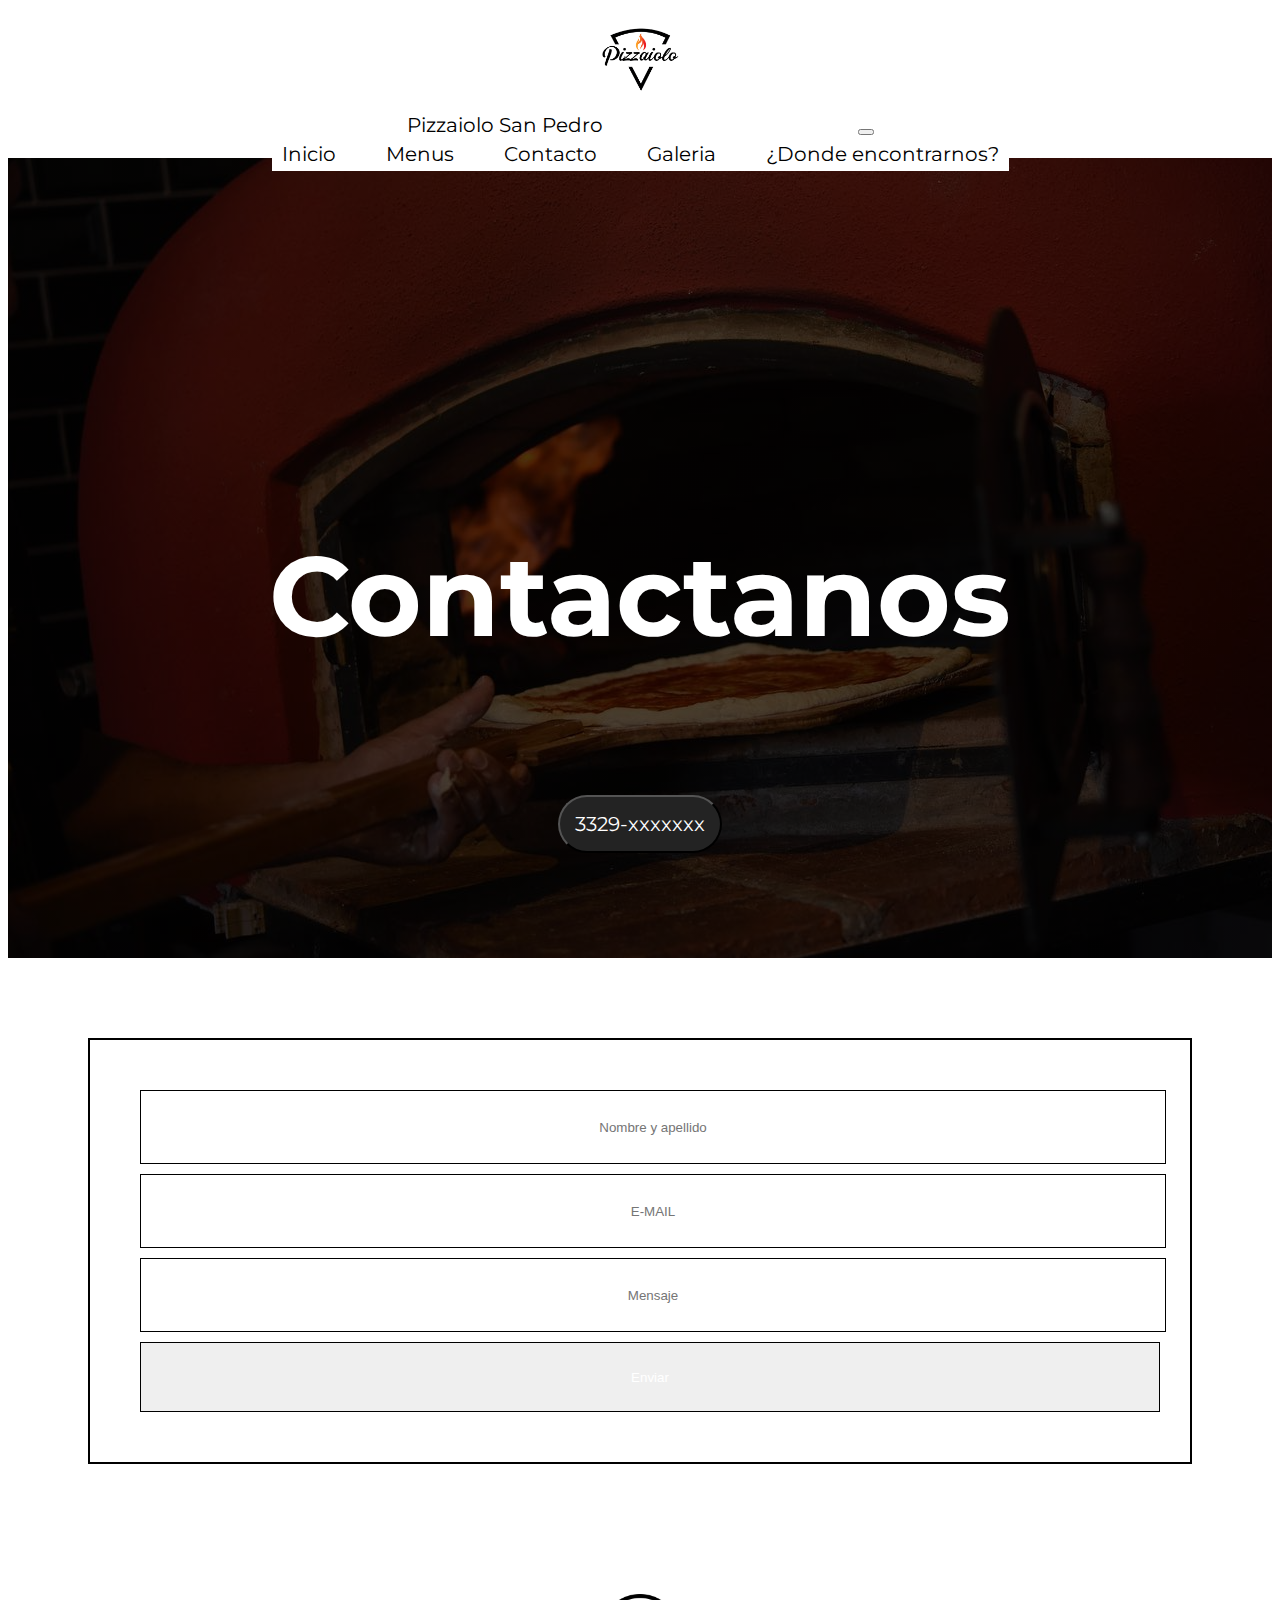
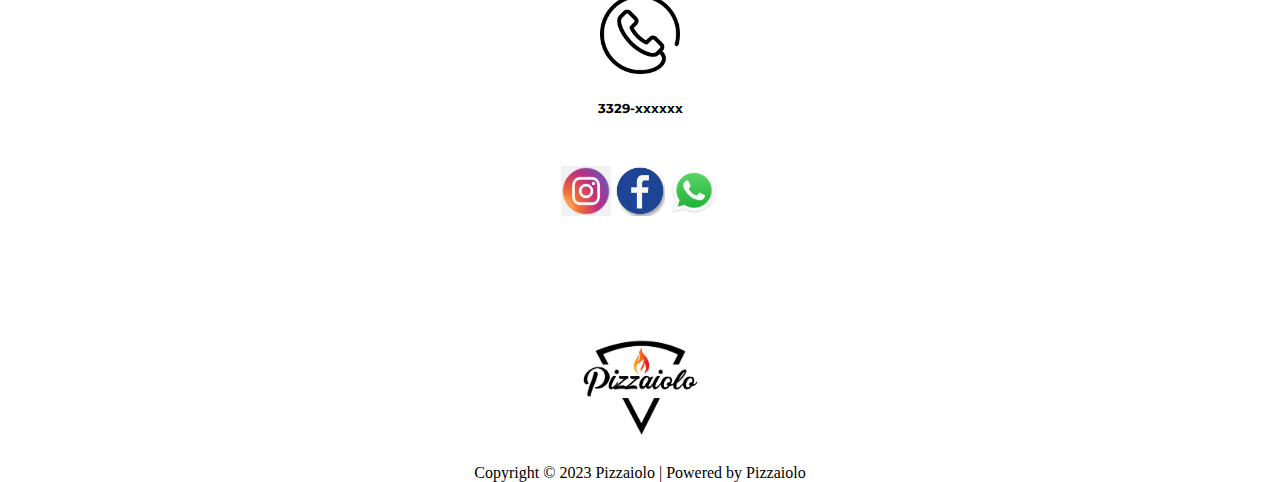
==== pages/contacto.html @ 21b216c9 "cambios entrega3" ====
<!DOCTYPE html>
<html lang="es">

<head>


    <meta charset="UTF-8">
    <meta http-equiv="X-UA-Compatible" content="IE=edge">
    <meta name="viewport" content="width=device-width, initial-scale=1.0">
    <title>Pizzaiolo San Pedro | Galeria</title>
    <link href="https://cdn.jsdelivr.net/npm/bootstrap@5.3.0-alpha3/dist/css/bootstrap.min.css" rel="stylesheet"
        integrity="sha384-KK94CHFLLe+nY2dmCWGMq91rCGa5gtU4mk92HdvYe+M/SXH301p5ILy+dN9+nJOZ" crossorigin="anonymous">
    <link rel="stylesheet" href="../css/styles.css">

    <link rel="icon" href=" ../img/271899831_399352395288806_537097143402612854_n.png" rel="preconnect"
        href="https://fonts.gstatic.com" crossorigin>
    <link rel="preconnect" href="https://fonts.googleapis.com">
    <link rel="preconnect" href="https://fonts.googleapis.com">
    <link rel="preconnect" href="https://fonts.gstatic.com" crossorigin>
    <link href="https://fonts.googleapis.com/css2?family=Montserrat:wght@600&display=swap" rel="stylesheet">


</head>

<body>
    <header>
        <div>
            <nav class="navbar navbar-expand-lg -body-tertiary">
                <div class="container-fluid">
                    <div class="logo2">
                        <a href="../index.html">
                            <img src="../img/logopizzepng.png" alt="Pizzaiolo" height="100px" width="100px"></a>
                    </div>
                    <a class="navbar-brand" href="../index.html">Pizzaiolo San Pedro</a>
                    <button class="navbar-toggler" type="button" data-bs-toggle="collapse"
                        data-bs-target="#navbarNavAltMarkup" aria-controls="navbarNavAltMarkup" aria-expanded="false"
                        aria-label="Toggle navigation">
                        <span class="navbar-toggler-icon"></span>
                    </button>
                    <div class="collapse navbar-collapse" id="navbarNavAltMarkup">
                        <div class="navbar-nav">
                            <ul>
                                <li> <a href="../index.html">Inicio</a></li>
                                <li> <a class="menus" href="./menus.html">Menus</a> </li>
                                <li> <a class="menus" href="./contacto.html">Contacto</a> </li>
                                <li> <a class="menus" href="./galeria.html">Galeria</a> </li>
                                <li> <a class="menus" href="./donde encontrarnos.html">¿Donde encontrarnos?</a></li>
                            </ul>
                        </div>
            </nav>
        </div>

    </header>
    <section class="pres1 fondo2">
        <br>
        <br>
        <br>
        <h2>
            <font color="white">Contactanos</font>
        </h2>
        <a href="https://www.whatsapp.com/?lang=es">
            <button type="button" class="btn btn-dark">3329-xxxxxxx</button>
        </a>
    </section>
    <form id="form" class="topBefore formularioc">

        <input id="name" type="text" placeholder="Nombre y apellido">
        <input id="email" type="text" placeholder="E-MAIL">
        <input id="message" type="text" placeholder="Mensaje"></textarea>
        <input id="submit" type="submit" value="Enviar">

    </form>
</body>
<footer>
    <div class="tel">
        <img src="../img/telefono.png" alt="" height="80px" width="80px">
        <h5> 3329-xxxxxx</h5>
    </div>
    <div class="redes">
        <a href="https://www.instagram.com/"> <img src="../img/instagram.png" alt="" height="50px" width="50px"></a>
        <a href="https://www.facebook.com/"> <img src="../img/facebooicon.png" alt="" height="50px" width="50px">
        </a>
        <a href="https://www.whatsapp.com/?lang=es"> <img src="../img/WhatsApp_icon.png" alt="" height="50px"
                width="50px"></a>
    </div>
    <div class="logofinal">
        <a href="./index.html"> <img src="../img/271899831_399352395288806_537097143402612854_n.png" alt=""
                height="150px" width="150px"> </a>
    </div>
    <span>Copyright © 2023 Pizzaiolo | Powered by Pizzaiolo</span>
</footer>
<script src="https://cdn.jsdelivr.net/npm/bootstrap@5.3.0-alpha3/dist/js/bootstrap.bundle.min.js"
    integrity="sha384-ENjdO4Dr2bkBIFxQpeoTz1HIcje39Wm4jDKdf19U8gI4ddQ3GYNS7NTKfAdVQSZe"
    crossorigin="anonymous"></script>
</body>

</html>
---- css/styles.css ----
@charset "UTF-8";
/*Paleta de colores*/
/*tamaño de fuentes*/
/*resolucion de pantallas*/
/*fuentes*/
body,
header {
  background-color: white;
}

body {
  text-align: center;
}

li,
ul {
  list-style-type: none;
}

h2 {
  color: white;
}

h1,
h2,
h3,
h4,
h5,
h6,
li,
ul,
.navbar-brand {
  font-family: "Montserrat", sans-serif;
}

.pres2,
.doble,
.footer {
  padding: 80px;
  margin-top: 30px;
}

.btn,
.btn-dark {
  padding: 15px;
  color: #ffffff;
  text-decoration: none;
  font-family: "Montserrat", sans-serif;
  border-radius: 50px;
  border-color: black;
  background-color: rgb(35, 35, 35);
  font-size: 20px;
}

a {
  text-decoration: none;
  color: black;
}

.pres1 {
  margin: 0;
  align-items: center;
  text-align: center;
  justify-content: center;
  height: 800px;
  width: 100%;
  font-size: 4.688rem;
  font-family: "Montserrat", sans-serif;
  background: linear-gradient(rgba(0, 0, 0, 0.7), rgba(0, 0, 0, 0.7)), url(../img/fondopize.jpeg);
  background-position: center;
  color: #ececec;
}

header {
  margin: 0;
  background-color: white;
  align-items: center;
  align-content: center;
  text-align: center;
  display: flex;
  flex-wrap: wrap;
  padding: 0;
  font-size: 20px;
  justify-content: space-around;
}

ul {
  margin: 0;
  background-color: white;
  align-items: center;
  align-content: center;
  text-align: center;
  display: flex;
  flex-wrap: wrap;
  padding: 0;
  font-size: 20px;
  gap: 30px;
  list-style-type: none;
}

li a {
  margin: 0;
  background-color: white;
  align-items: center;
  align-content: center;
  text-align: center;
  display: flex;
  flex-wrap: wrap;
  padding: 0;
  font-size: 20px;
  border-radius: 10px;
  padding: 5px 10px;
  text-decoration: none;
}
li a:hover {
  color: rgb(176, 0, 0);
}

.navbar {
  height: 150px;
}

footer {
  height: 400px;
  padding-top: 50px;
  padding: 25;
  margin-top: 0px;
  align-items: center;
  text-align: center;
}

.redes {
  margin-top: 50px;
  margin-bottom: 90px;
}

@media (min-width: 768px) {
  .navbar-brand {
    padding-right: 250px;
  }
}
.fotos1 {
  display: block;
}

.pizza1 {
  margin-top: 20px;
  height: 300px;
  width: 300px;
  padding: 20px;
  border: solid 2px rgb(35, 35, 35);
}

.pres2 {
  border-bottom: solid 1px rgb(35, 35, 35);
  border-top: solid 1px rgb(35, 35, 35);
}

.hora {
  padding: 25px;
  border: solid white;
  text-align: center;
  margin-top: 25px;
  list-style-type: none;
}

.horarios {
  font-size: 20px;
  margin-top: 25px;
  margin-bottom: 10px;
}

.delivery {
  text-align: center;
  margin-top: 40px;
  line-height: 120px;
}

.doble {
  background: linear-gradient(rgba(0, 0, 0, 0.7), rgba(0, 0, 0, 0.7)), url(../img/fondoempanadas.jpg);
  height: 100%;
  background-position: center;
  background-repeat: no-repeat;
  background-size: cover;
  color: white;
  padding: 30px;
}

.lista {
  padding: 35px;
  margin: 0;
  display: block;
  text-align: center;
  color: white;
  text-align: center;
  line-height: 4.688rem;
}

.pizzas {
  padding: 35px;
  margin: 0;
  display: block;
  text-align: center;
  color: white;
  border: solid 3px black;
  background-color: rgb(35, 35, 35);
}

.pizzas1 {
  padding: 35px;
  margin: 0;
  display: block;
  text-align: center;
  color: white;
  border: solid 3px black;
  background-color: rgb(49, 47, 47);
}

.titulosmenus {
  padding: 35px;
  margin: 0;
  display: block;
  text-align: center;
  color: white;
  font-size: 35px;
  margin-left: 15px;
  margin-top: 15px;
  margin-bottom: 30px;
}

input {
  display: grid;
  width: 100%;
  height: 70px;
  margin: 10px;
  color: white;
  border: solid 1px black;
  transition: all 0.3s ease-in-out;
  -webkit-transition: all 0.3s ease-in-out;
  -moz-transition: all 0.3s ease-in-out;
  -ms-transition: all 0.3s ease-in-out;
  text-align: center;
}

input:hover {
  background: rgb(35, 35, 35);
  color: white;
}

.formularioc {
  display: block;
  text-align: center;
  border: solid 2px black;
  margin: 80px;
  padding: 40px;
}

.galp {
  text-align: center;
  padding-top: 75px;
  padding-bottom: 35px;
  background-color: rgb(49, 47, 47);
  margin: 0;
}

.carousel-item img {
  background-color: rgb(49, 47, 47);
  padding: 35px;
  padding-bottom: 50px;
  height: 25%;
  width: 100%;
  border-bottom: solid 2px black;
}

h6 {
  color: white;
  font-size: 20px;
}

.mapa {
  border: solid 3px black;
  border-radius: 50px;
  text-align: center;
  margin: 50px;
  padding: 80px;
  height: 800px;
}

.direc {
  color: rgb(49, 47, 47);
  padding: 80px;
  margin-top: 30px;
  padding: 0px;
}

/*# sourceMappingURL=styles.css.map */
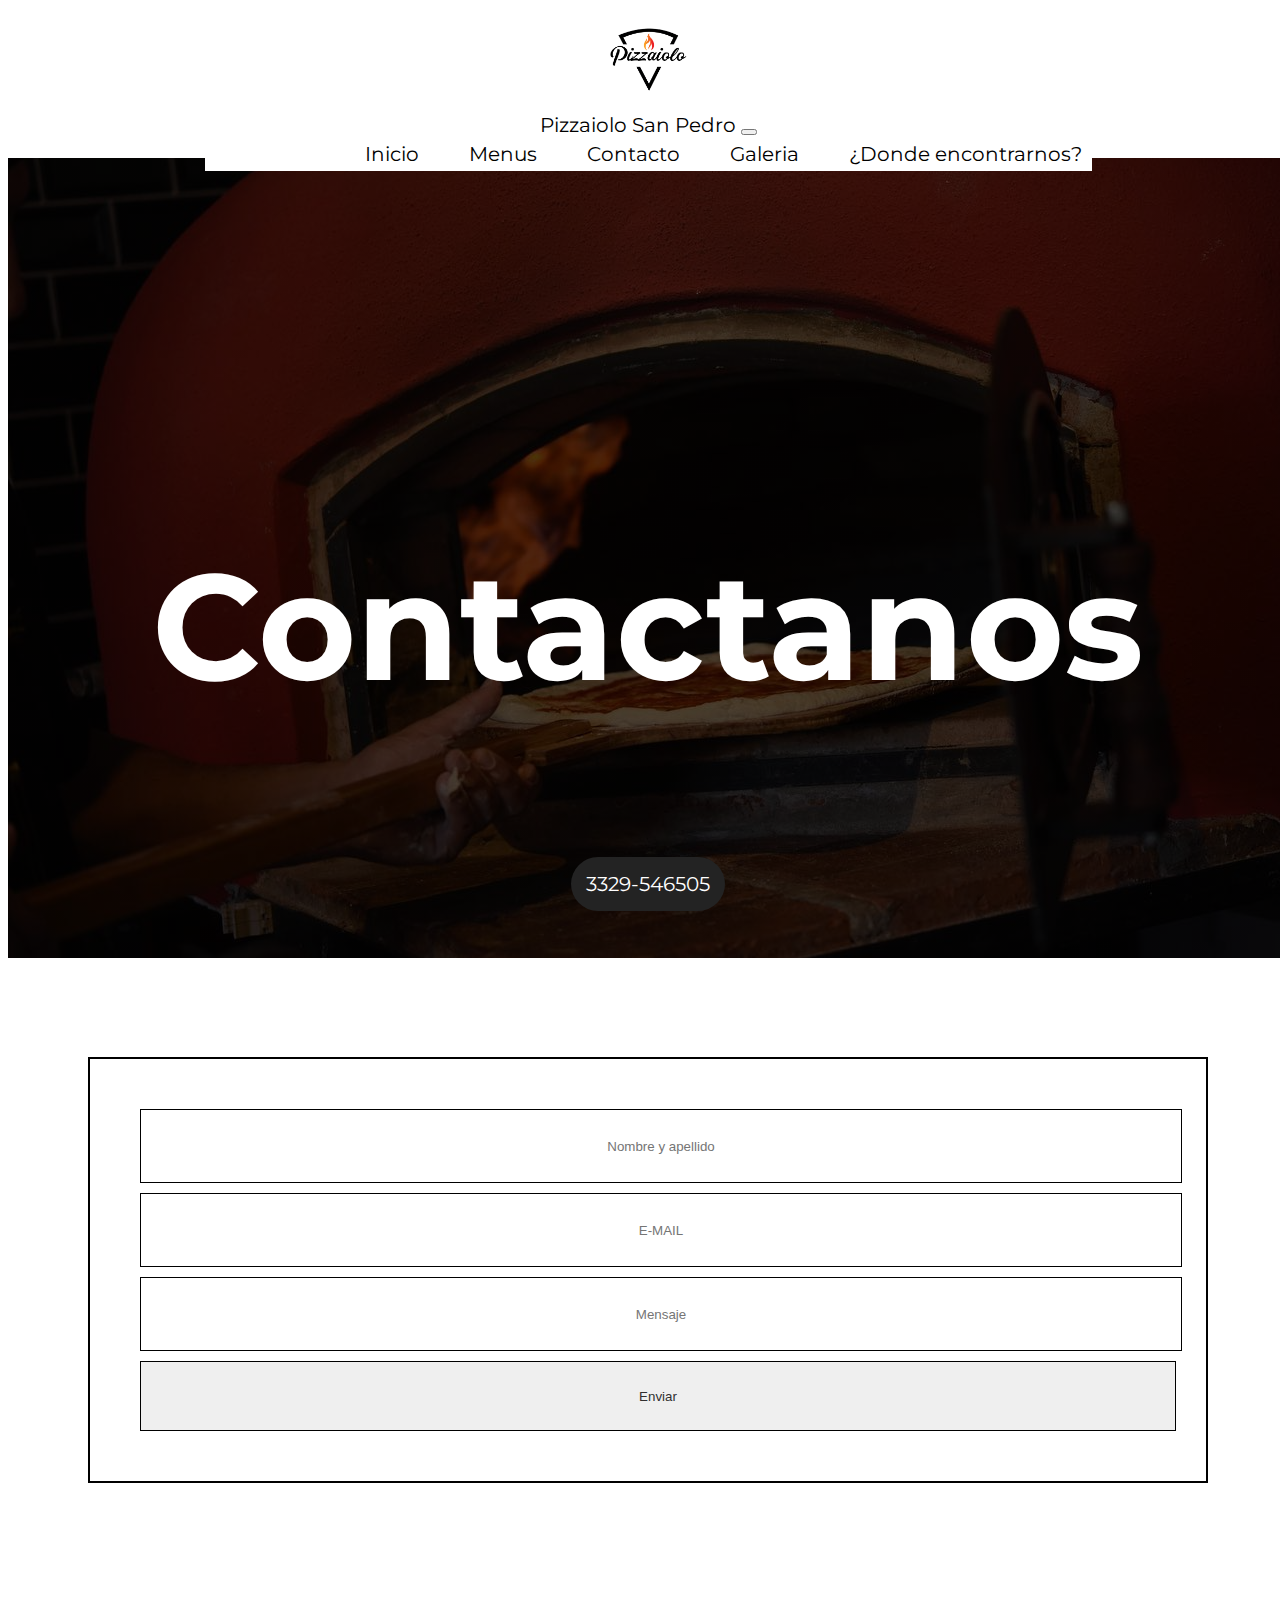
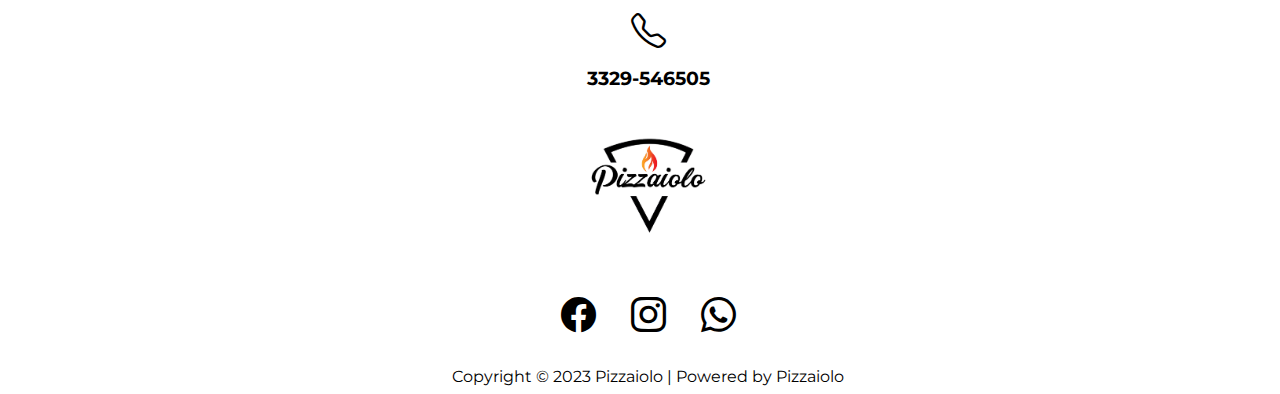
==== commit 10640921: "Anidaciones en css, agregado de ALT y etiquetas meta" ====
--- a/pages/contacto.html
+++ b/pages/contacto.html
@@ -7,7 +7,10 @@
     <meta charset="UTF-8">
     <meta http-equiv="X-UA-Compatible" content="IE=edge">
     <meta name="viewport" content="width=device-width, initial-scale=1.0">
-    <title>Pizzaiolo San Pedro | Galeria</title>
+    <meta name="keywords"
+        content="pizzeria, pizzas, empanadas, horno de barro, comidas, pastas, sandwhichs, lomito, milanesas.">
+    <meta name="description" content="Nuestras redes y numero de telefono para que hagas tu pedido!">
+    <title>Pizzaiolo San Pedro | Contacto</title>
     <link href="https://cdn.jsdelivr.net/npm/bootstrap@5.3.0-alpha3/dist/css/bootstrap.min.css" rel="stylesheet"
         integrity="sha384-KK94CHFLLe+nY2dmCWGMq91rCGa5gtU4mk92HdvYe+M/SXH301p5ILy+dN9+nJOZ" crossorigin="anonymous">
     <link rel="stylesheet" href="../css/styles.css">
@@ -18,7 +21,7 @@
     <link rel="preconnect" href="https://fonts.googleapis.com">
     <link rel="preconnect" href="https://fonts.gstatic.com" crossorigin>
     <link href="https://fonts.googleapis.com/css2?family=Montserrat:wght@600&display=swap" rel="stylesheet">
-
+    <link rel="stylesheet" href="https://cdn.jsdelivr.net/npm/bootstrap-icons@1.10.5/font/bootstrap-icons.css">
 
 </head>
 
@@ -55,13 +58,14 @@
         <br>
         <br>
         <br>
-        <h2>
-            <font color="white">Contactanos</font>
-        </h2>
+        <h1>
+            Contactanos
+        </h1>
         <a href="https://www.whatsapp.com/?lang=es">
-            <button type="button" class="btn btn-dark">3329-xxxxxxx</button>
+            <button type="button" class="btn btn-dark">3329-546505</button>
         </a>
     </section>
+    <br>
     <form id="form" class="topBefore formularioc">
 
         <input id="name" type="text" placeholder="Nombre y apellido">
@@ -72,26 +76,32 @@
     </form>
 </body>
 <footer>
-    <div class="tel">
-        <img src="../img/telefono.png" alt="" height="80px" width="80px">
-        <h5> 3329-xxxxxx</h5>
-    </div>
-    <div class="redes">
-        <a href="https://www.instagram.com/"> <img src="../img/instagram.png" alt="" height="50px" width="50px"></a>
-        <a href="https://www.facebook.com/"> <img src="../img/facebooicon.png" alt="" height="50px" width="50px">
+    <div><a href="https://web.whatsapp.com/send?phone=5493329540565&text=Hola,quer%C3%ADa%20hacerte%20una%20consulta!"
+            target="_blank">
+            <i class="bi bi-telephone redes"></i>
+            <h3> 3329-546505</h3>
         </a>
-        <a href="https://www.whatsapp.com/?lang=es"> <img src="../img/WhatsApp_icon.png" alt="" height="50px"
-                width="50px"></a>
     </div>
     <div class="logofinal">
-        <a href="./index.html"> <img src="../img/271899831_399352395288806_537097143402612854_n.png" alt=""
+        <a href="../index.html"> <img src="../img/271899831_399352395288806_537097143402612854_n.png" alt=""
                 height="150px" width="150px"> </a>
     </div>
+    <ul class="redes">
+
+        <li><a href="https://www.facebook.com/pizzaioloclubsanpedro" target="_blank"><i
+                    class="bi bi-facebook redes"></i></a></li>
+        <li><a href="https://www.instagram.com/pizzaiolosanpedro/" target="_blank"><i
+                    class="bi bi-instagram redes"></i></a></li>
+        <li><a href="https://web.whatsapp.com/send?phone=5493329540565&text=Hola,quer%C3%ADa%20hacerte%20una%20consulta!"
+                target="_blank"><i class="bi bi-whatsapp redes"></i></a></li>
+    </ul>
     <span>Copyright © 2023 Pizzaiolo | Powered by Pizzaiolo</span>
 </footer>
 <script src="https://cdn.jsdelivr.net/npm/bootstrap@5.3.0-alpha3/dist/js/bootstrap.bundle.min.js"
     integrity="sha384-ENjdO4Dr2bkBIFxQpeoTz1HIcje39Wm4jDKdf19U8gI4ddQ3GYNS7NTKfAdVQSZe"
     crossorigin="anonymous"></script>
+<script src="https://unpkg.com/aos@2.3.1/dist/aos.js"></script>
+<script> AOS.init();</script>
 </body>
 
 </html>--- a/css/styles.css
+++ b/css/styles.css
@@ -5,32 +5,19 @@
 /*fuentes*/
 body,
 header {
-  background-color: white;
-}
-
-body {
-  text-align: center;
-}
-
-li,
-ul {
+  width: 100%;
+  background-color: white;
+  font-family: "Montserrat", sans-serif;
+  text-align: center;
   list-style-type: none;
 }
 
-h2 {
-  color: white;
-}
-
-h1,
-h2,
-h3,
-h4,
-h5,
-h6,
-li,
-ul,
-.navbar-brand {
-  font-family: "Montserrat", sans-serif;
+h1 {
+  color: white;
+}
+
+p {
+  font-family: "Roboto Slab", serif;
 }
 
 .pres2,
@@ -40,16 +27,21 @@
   margin-top: 30px;
 }
 
-.btn,
-.btn-dark {
+.btn {
   padding: 15px;
-  color: #ffffff;
   text-decoration: none;
   font-family: "Montserrat", sans-serif;
   border-radius: 50px;
-  border-color: black;
+  border: none;
   background-color: rgb(35, 35, 35);
   font-size: 20px;
+  color: white;
+  transition: all 0.6s;
+}
+.btn:hover {
+  background-color: rgb(49, 47, 47);
+  color: white;
+  transform: scale(1.1, 1.05);
 }
 
 a {
@@ -83,8 +75,10 @@
   font-size: 20px;
   justify-content: space-around;
 }
-
-ul {
+header .navbar {
+  height: 150px;
+}
+header .navbar ul {
   margin: 0;
   background-color: white;
   align-items: center;
@@ -96,9 +90,9 @@
   font-size: 20px;
   gap: 30px;
   list-style-type: none;
-}
-
-li a {
+  padding-left: 150px;
+}
+header .navbar ul li a {
   margin: 0;
   background-color: white;
   align-items: center;
@@ -111,69 +105,47 @@
   border-radius: 10px;
   padding: 5px 10px;
   text-decoration: none;
-}
-li a:hover {
+  transition: all 0.5s;
+}
+header .navbar ul li a:hover {
   color: rgb(176, 0, 0);
 }
 
-.navbar {
-  height: 150px;
-}
-
 footer {
-  height: 400px;
+  width: 100%;
+  height: 25%;
   padding-top: 50px;
   padding: 25;
   margin-top: 0px;
   align-items: center;
   text-align: center;
 }
-
-.redes {
-  margin-top: 50px;
-  margin-bottom: 90px;
-}
-
-@media (min-width: 768px) {
-  .navbar-brand {
-    padding-right: 250px;
-  }
-}
-.fotos1 {
-  display: block;
-}
-
-.pizza1 {
-  margin-top: 20px;
-  height: 300px;
-  width: 300px;
-  padding: 20px;
-  border: solid 2px rgb(35, 35, 35);
+footer .redes {
+  display: flex;
+  font-size: 2.188rem;
+  align-items: center;
+  justify-content: center;
+  gap: 2.188rem;
+  padding-left: 0;
+  list-style: none;
+}
+footer .redes:hover {
+  color: rgb(176, 0, 0);
 }
 
 .pres2 {
   border-bottom: solid 1px rgb(35, 35, 35);
   border-top: solid 1px rgb(35, 35, 35);
 }
-
-.hora {
-  padding: 25px;
-  border: solid white;
-  text-align: center;
-  margin-top: 25px;
-  list-style-type: none;
-}
-
-.horarios {
-  font-size: 20px;
-  margin-top: 25px;
-  margin-bottom: 10px;
-}
-
-.delivery {
-  text-align: center;
-  margin-top: 40px;
-  line-height: 120px;
+.pres2 .fotos1 {
+  display: block;
+}
+.pres2 .fotos1 .pizza1 {
+  margin-top: 20px;
+  height: 18.75rem;
+  width: 18.75rem;
+  padding: 20px;
+  border: solid 2px rgb(35, 35, 35);
 }
 
 .doble {
@@ -185,55 +157,63 @@
   color: white;
   padding: 30px;
 }
-
-.lista {
-  padding: 35px;
-  margin: 0;
-  display: block;
-  text-align: center;
-  color: white;
-  text-align: center;
-  line-height: 4.688rem;
+.doble .hora {
+  padding: 25px;
+  border: solid white;
+  text-align: center;
+  margin-top: 25px;
+  list-style-type: none;
+}
+.doble .hora .horarios {
+  font-size: 20px;
+  margin-top: 25px;
+  margin-bottom: 10px;
+}
+.doble .hora .horarios .delivery {
+  text-align: center;
+  margin-top: 40px;
+  line-height: 120px;
 }
 
 .pizzas {
   padding: 35px;
   margin: 0;
   display: block;
-  text-align: center;
   color: white;
   border: solid 3px black;
   background-color: rgb(35, 35, 35);
 }
-
-.pizzas1 {
-  padding: 35px;
-  margin: 0;
-  display: block;
-  text-align: center;
-  color: white;
-  border: solid 3px black;
-  background-color: rgb(49, 47, 47);
-}
-
-.titulosmenus {
-  padding: 35px;
-  margin: 0;
-  display: block;
-  text-align: center;
-  color: white;
-  font-size: 35px;
+.pizzas .titulosmenus {
+  padding: 35px;
+  margin: 0;
+  display: block;
+  color: white;
+  font-size: 2.188rem;
   margin-left: 15px;
   margin-top: 15px;
   margin-bottom: 30px;
 }
 
+.pizzas1 {
+  padding: 35px;
+  margin: 0;
+  display: block;
+  color: white;
+  text-align: center;
+  border: solid 3px black;
+  padding-left: 4.688rem;
+  background-color: rgb(49, 47, 47);
+  line-height: 2.188rem;
+  text-decoration: none;
+  list-style: none;
+}
+
 input {
   display: grid;
   width: 100%;
   height: 70px;
   margin: 10px;
-  color: white;
+  color: rgb(49, 47, 47);
   border: solid 1px black;
   transition: all 0.3s ease-in-out;
   -webkit-transition: all 0.3s ease-in-out;
@@ -241,7 +221,6 @@
   -ms-transition: all 0.3s ease-in-out;
   text-align: center;
 }
-
 input:hover {
   background: rgb(35, 35, 35);
   color: white;
@@ -272,9 +251,9 @@
   border-bottom: solid 2px black;
 }
 
-h6 {
-  color: white;
-  font-size: 20px;
+.titw {
+  font-size: 20px;
+  color: white;
 }
 
 .mapa {
